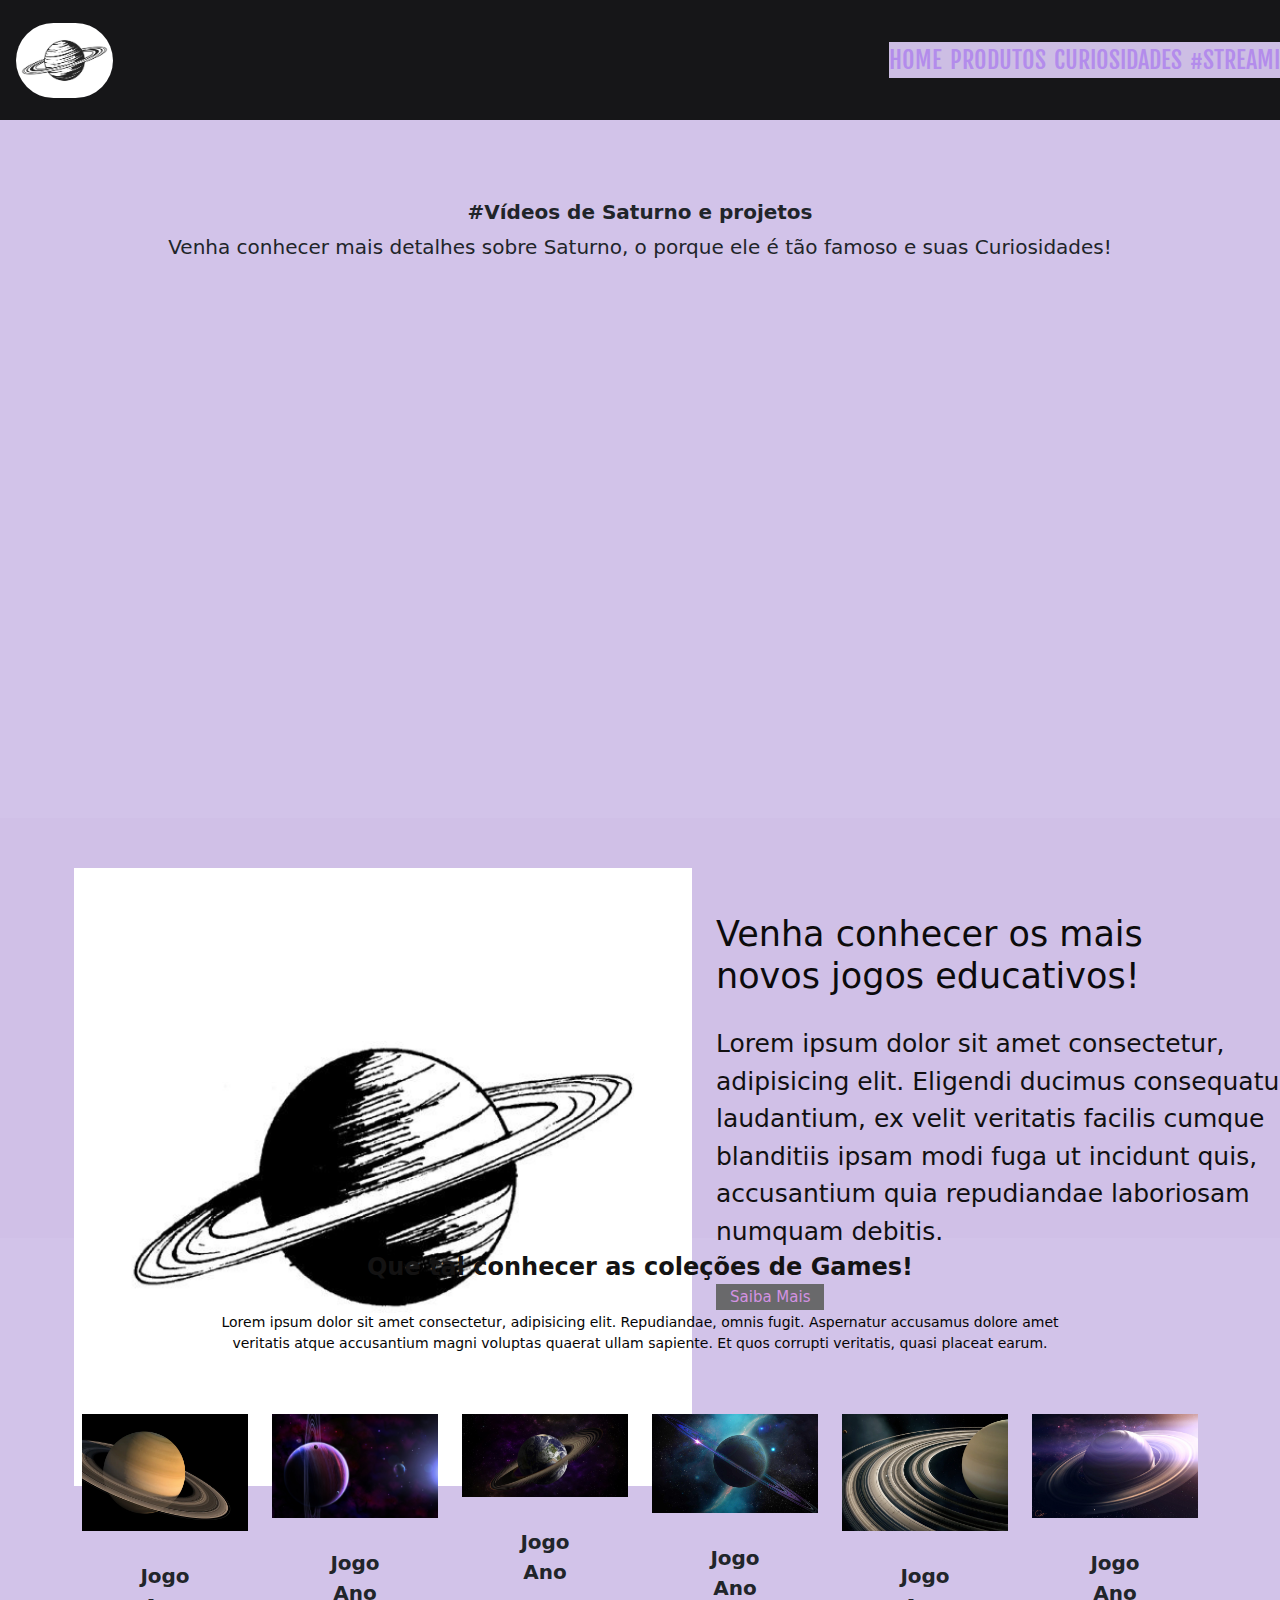
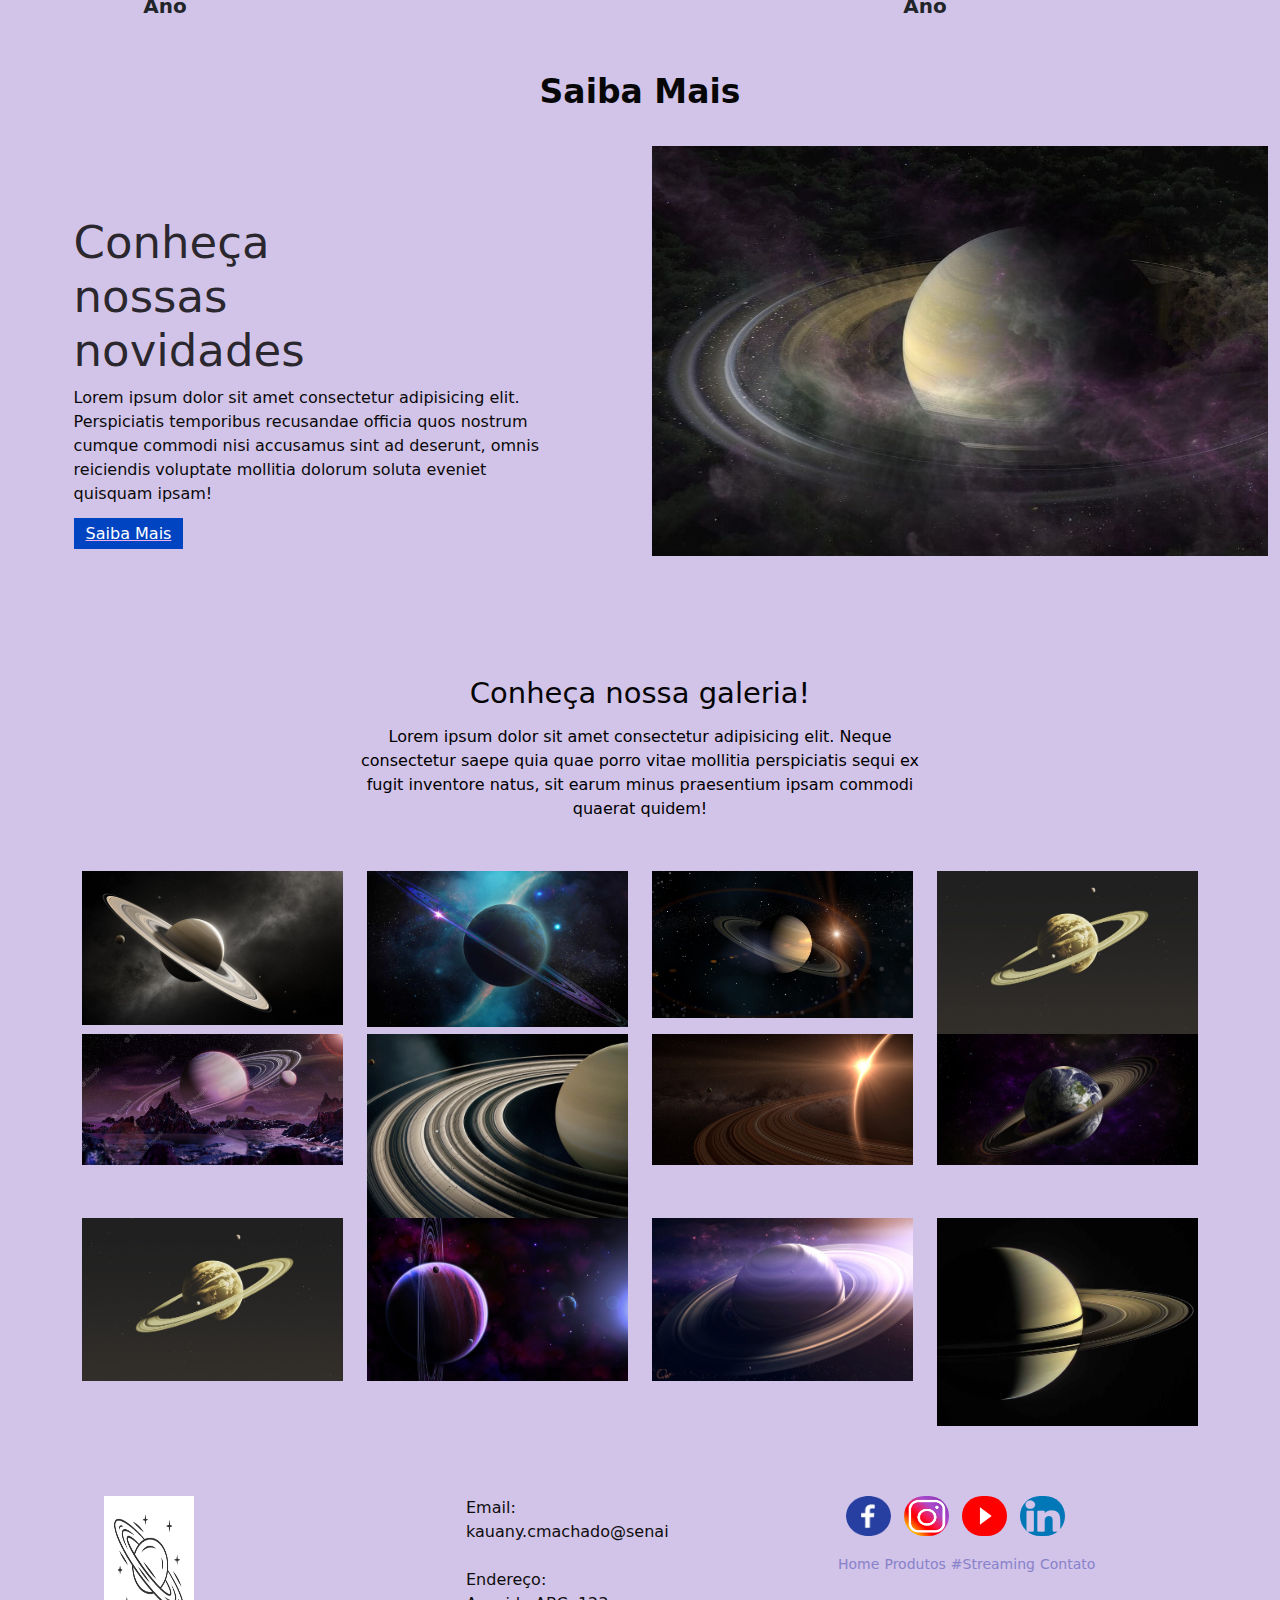
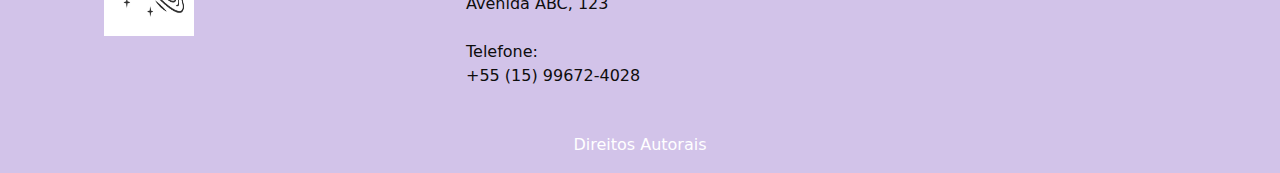
==== streaming.html @ 02e99caa "uptade prj saturno rev.10 > 20/05/2023" ====
<!DOCTYPE html>
<html lang="pt-br">

<head>
    <meta charset="UTF-8">
    <meta http-equiv="X-UA-Compatible" content="IE=edge">
    <meta name="viewport" content="width=device-width, initial-scale=1.0">
    <link rel="stylesheet" type="text/css" href="./bootstrap/css/bootstrap.min.css">
    <link rel="stylesheet" type="text/css" href="./css/style.css">
    <link rel="stylesheet" href="https://fonts.googleapis.com/css?family=Oswald">
    <title>..:: saturn planet ::..</title>
</head>

<body>
    <!--Aula 15/04/2023-->
    <!--Início Menu Responsivo-->
    <header id="header">
        <a id="logo" href="index.html"><img src="./img/bannerrr.jpg" alt="Logo saturno"></a>
        <nav id="nav">
            <button aria-label="Abrir Menu" id="btn-mobile" aria-haspopup="true" aria-controls="menu" aria-expanded="false">
                <span id="hamburger"></span>

            </button>
            <ul id="menu" role="menu">
                <li><a class="linkMenu" href="index.html">Home</a></li>
                <li><a class="linkMenu" href="produtos.html">Produtos</a></li>
                <li><a class="linkMenu" href="curiosidades.html">Curiosidades</a></li>
                <li><a class="linkMenu" href="streaming.html">#Streaming</a></li>
                <li><a class="linkMenu" href="contato.html">Contato</a></li>
            </ul>
        </nav>
    </header>
    <!--Fim Menu Responsivo--> 
    <!-- Início Texto Vídeos em Destaque -->
    <div class="embed-container">
        <div class="container">
            <div class="row d-flex justify-content-center">
                <section class="col-12">
                    <h2>#Vídeos de Saturno e projetos</h2>
                    <p>Venha conhecer mais detalhes sobre Saturno, o porque ele é tão famoso e suas Curiosidades!</p>
                </section>
            </div>
            <!-- Fim Texto Vídeos em Destaque -->
            <div class="row">
                <!-- Início Vídeo 1 -->
                <div class="col-lg-4 col-md-12 mb-4 mb-lg-0">
                    <iframe width="1237" height="696" src="https://www.youtube.com/embed/_7tU8-LHPDI" title="VIAJANDO PARA SATURNO E CONHECENDO SEUS MISTÉRIOS!!" frameborder="0" allow="accelerometer; autoplay; clipboard-write; encrypted-media; gyroscope; picture-in-picture; web-share" allowfullscreen></iframe>
                </div>
                <!-- Fim Vídeo 1 -->
                <!-- Alt + z >> Ativa as linhas abaixo [ Quebra Linha ]-->
                <!-- Início Vídeo 2 -->
                <div class="col-lg-4 col-md-12 mb-4 mb-lg-0">
                    <iframe width="1237" height="696" src="https://www.youtube.com/embed/G11OLF9OxC8" title="A origem dos anéis de Saturno" frameborder="0" allow="accelerometer; autoplay; clipboard-write; encrypted-media; gyroscope; picture-in-picture; web-share" allowfullscreen></iframe>
                </div>            
                <!-- Fim Vídeo 2 -->
                <!-- Início Vídeo 3 -->
                <div class="col-lg-4 col-md-12 mb-4 mb-lg-0">
                    <iframe width="1237" height="696" src="https://www.youtube.com/embed/WAzlczWpFuM" title="O Que a NASA Descobriu Sobre Saturno Até Agora!" frameborder="0" allow="accelerometer; autoplay; clipboard-write; encrypted-media; gyroscope; picture-in-picture; web-share" allowfullscreen></iframe>
                </div>            
                <!-- Fim Vídeo 3 -->
                <!-- Início Vídeo 4 -->
                <div class="col-lg-4 col-md-12 mb-4 mb-lg-0">
                    <iframe width="1237" height="696" src="https://www.youtube.com/embed/0u8Lj8rmQ-E" title="10 CURIOSIDADES SOBRE SATURNO" frameborder="0" allow="accelerometer; autoplay; clipboard-write; encrypted-media; gyroscope; picture-in-picture; web-share" allowfullscreen></iframe>
                </div> 
                <!-- Fim Vídeo 4 -->
                <!-- Início Vídeo 5 -->
                <div class="col-lg-4 col-md-12 mb-4 mb-lg-0">
                    <iframe width="1237" height="696" src="https://www.youtube.com/embed/lqgClAxvOzw" title="Planeta Saturno: tudo sobre o SENHOR DOS ANÉIS do nosso Sistema Solar" frameborder="0" allow="accelerometer; autoplay; clipboard-write; encrypted-media; gyroscope; picture-in-picture; web-share" allowfullscreen></iframe>
                </div>
                <!-- Fim Vídeo 5 -->
                <!-- Início Vídeo 6 -->
                <div class="col-lg-4 col-md-12 mb-4 mb-lg-0">
                    <iframe width="1237" height="696" src="https://www.youtube.com/embed/-KAVhVbdkB0" title="Se a Terra e Saturno Se Cruzassem, Qual Planeta Ganharia?" frameborder="0" allow="accelerometer; autoplay; clipboard-write; encrypted-media; gyroscope; picture-in-picture; web-share" allowfullscreen></iframe>
                </div>
                <!-- Fim Vídeo 6 -->
            </div>

        </div>

    </div>


    <!--Inicio Banner -->
    <div class="section-banner-home">
        <div class="container-fluid">
            <div class="row m-0">
                <div class="col-12 col-md-6">
                    <figure>
                        <img src="./img/banner 2.png" class="img-fluid" alt="banner-home">
                    </figure>
                </div>
                <div class="col-12 col-md-6">
                    <section class="texto-banner d-none d-md-block">
                        <h1> Venha conhecer os mais novos jogos educativos!</h1>
                        <p class="d-none d-md-block">Lorem ipsum dolor sit amet consectetur, adipisicing elit. Eligendi
                            ducimus consequatur laudantium, ex velit veritatis facilis cumque blanditiis ipsam modi fuga
                            ut incidunt quis, accusantium quia repudiandae laboriosam numquam debitis.</p>
                        <a href="produtos.html">Saiba Mais </a>
                    </section>
                </div>
            </div>
        </div>
    </div>
    <!--Fim Banner -->
    <!-- Inicio Destaque -->
    <div class="destaque">
        <div class="container">
            <div class="row d-flex justify-content-center">
                <!--Inicio da tag section do texto de destaque -->
                <section class="col-12">
                    <h2> Que tal conhecer as coleções de Games!</h2>
                    <p>Lorem ipsum dolor sit amet consectetur, adipisicing elit. Repudiandae, omnis fugit. Aspernatur
                        accusamus dolore amet veritatis atque accusantium magni voluptas quaerat ullam sapiente. Et quos
                        corrupti veritatis, quasi placeat earum.</p>
                </section>
                <!--Fim da tag section do texto de destaque -->
                <!-- Inicio imagem 1 -->
                <div class="col-6 col-md-2 pr-0">
                    <figure>
                        <a href="produtos.html"><img src="./img/en-saturno.webp" alt="figura-destaque" width="100%"></a>
                        <figcaption>Jogo <br> Ano</figcaption>
                    </figure>
                </div>
                <!--Fim da imagem 1 -->
                <!-- Inicio imagem 2 -->
                <div class="col-6 col-md-2 pr-0">
                    <figure>
                        <a href="produtos.html"><img src="./img/planets-darkness.jpg" alt="figura-destaque"
                                width="100%"></a>
                        <figcaption>Jogo <br> Ano</figcaption>
                    </figure>
                </div>
                <!--Fim da imagem 2 -->
                <!-- Inicio imagem 3 -->
                <div class="col-6 col-md-2 pr-0">
                    <figure>
                        <a href="produtos.html"><img src="./img/planeta terra.jpg" alt="figura-destaque"
                                width="100%"></a>
                        <figcaption>Jogo <br> Ano</figcaption>
                    </figure>
                </div>
                <!--Fim da imagem 3 -->
                <!-- Inicio imagem 4 -->
                <div class="col-6 col-md-2 pr-0">
                    <figure>
                        <a href="produtos.html"><img src="./img/saturno realista.jpg" alt="figura-destaque"
                                width="100%"></a>
                        <figcaption>Jogo <br> Ano</figcaption>
                    </figure>
                </div>
                <!--Fim da imagem 4 -->
                <!-- Inicio imagem 5 -->
                <div class="col-6 col-md-2 pr-0">
                    <figure>
                        <a href="produtos.html"><img src="./img/sistema saturno.webp" alt="figura-destaque"
                                width="100%"></a>
                        <figcaption>Jogo <br> Ano</figcaption>
                    </figure>
                </div>
                <!--Fim da imagem 5 -->
                <!-- Inicio imagem 6 -->
                <div class="col-6 col-md-2 pr-0">
                    <figure>
                        <a href="produtos.html"><img src="./img/world.jpeg" alt="figura-destaque" width="100%"></a>
                        <figcaption>Jogo <br> Ano</figcaption>
                    </figure>
                </div>
                <!--Fim da imagem 6 -->
                <div class="col-12">
                    <a href="#">Saiba Mais </a>
                </div>
                <!--Fim Saiba Mais -->
                </div>
            </div>
        </div>
        <!--Fim Destaque -->
        <!-- Início do texto das novidades -->
            <div class="novidades" id:="novidades-mobile">
                <div class="container-fluid">
                    <div class="row">
                        <div class="col-md-6">
                            <section class="text-body">
                                <h2>Conheça nossas novidades</h2>
                                <p>Lorem ipsum dolor sit amet consectetur adipisicing elit. Perspiciatis temporibus
                                    recusandae officia quos nostrum cumque commodi nisi accusamus sint ad deserunt,
                                    omnis reiciendis voluptate mollitia dolorum soluta eveniet quisquam ipsam!</p>
                                <a class="btn-banner" href="#" target="_blank">Saiba Mais</a>
                            </section>
                        </div>
                        <!-- Fim do texto novidades -->
                        <!-- Início da imagem novidades -->
                        <div class="col-md-6">
                            <figure>
                                <img src="./img/astrologia jpg.jpg" class="img-fluid" alt="banner-home">
                            </figure>
                        </div>
                        <!-- Fim da imagem novidades -->
                    </div>
                </div>
            </div>
            <!-- Início Galeria -->
            <div class="galeria d-flex align-itens-center">
                <div class="container">
                    <div class="row">
                        <!--Início texto Galerias -->
                        <div class="col-12">
                            <section class="texto-galeria">
                                <h2>Conheça nossa galeria!</h2>
                                <p>Lorem ipsum dolor sit amet consectetur adipisicing elit. Neque
                                    consectetur saepe quia quae porro vitae mollitia perspiciatis sequi
                                    ex fugit inventore natus, sit earum minus praesentium ipsam commodi
                                    quaerat quidem!</p>
                            </section>
                        </div>
                        <!-- Fim texto galerias -->
                        <!-- Inicio Imagem 1 da galeria -->
                        <div class="gallery-col-6 col-md-3">
                            <img src="./img/planet saturn.jpg" class="img-fluid" alt="img-galeria">
                        </div>
                        <!--Fim Imagem 1 da galeria -->
                        <!-- Inicio Imagem 2 da galeria -->
                        <div class="gallery-col-6 col-md-3">
                            <img src="./img/saturno realista.jpg" class="img-fluid" alt="img-galeria">
                        </div>
                        <!--Fim Imagem 2 da galeria -->
                        <!-- Inicio Imagem 3 da galeria -->
                        <div class="gallery-col-6 col-md-3">
                            <img src="./img/planeta.jpg" class="img-fluid" alt="img-galeria">
                        </div>
                        <!--Fim Imagem 3 da galeria -->
                        <!-- Inicio Imagem 4 da galeria -->
                        <div class="gallery-col-6 col-md-3">
                            <img src="./img/saturn.jpg" class="img-fluid" alt="img-galeria">
                        </div>
                        <!--Fim Imagem 4 da galeria -->
                        <!-- Inicio Imagem 5 da galeria -->
                        <div class="gallery-col-6 col-md-3">
                            <img src="./img/planeta aneis.avif" class="img-fluid" alt="img-galeria">
                        </div>
                        <!--Fim Imagem 5 da galeria -->
                        <!-- Inicio Imagem 6 da galeria -->
                        <div class="gallery-col-6 col-md-3">
                            <img src="./img/sistema saturno.webp" class="img-fluid" alt="img-galeria">
                        </div>
                        <!--Fim Imagem 6 da galeria -->
                        <!-- Inicio Imagem 7 da galeria -->
                        <div class="gallery-col-6 col-md-3">
                            <img src="./img/anillos saturno.jpg" class="img-fluid" alt="img-galeria">
                        </div>
                        <!--Fim Imagem 7 da galeria -->
                        <!-- Inicio Imagem 8 da galeria -->
                        <div class="gallery-col-6 col-md-3">
                            <img src="./img/planeta terra.jpg" class="img-fluid" alt="img-galeria">
                        </div>
                        <!--Fim Imagem 8 da galeria -->
                        <!-- Inicio Imagem 9 da galeria -->
                        <div class="gallery-col-6 col-md-3">
                            <img src="./img/saturn.jpg" class="img-fluid" alt="img-galeria">
                        </div>
                        <!--Fim Imagem 9 da galeria -->
                        <!-- Inicio Imagem 10 da galeria -->
                        <div class="gallery-col-6 col-md-3">
                            <img src="./img/planets-darkness.jpg" class="img-fluid" alt="img-galeria">
                        </div>
                        <!--Fim Imagem 10 da galeria -->
                        <!-- Inicio Imagem 11 da galeria -->
                        <div class="gallery-col-6 col-md-3">
                            <img src="./img/world.jpeg" class="img-fluid" alt="img-galeria">
                        </div>
                        <!--Fim Imagem 11 da galeria -->
                        <!-- Inicio Imagem 12 da galeria -->
                        <div class="gallery-col-6 col-md-3">
                            <img src="./img/aneis saturno.jpg" class="img-fluid" alt="img-galeria">
                        </div>
                        <!--Fim Imagem 12 da galeria -->
                    </div>
                </div>
            </div>
    <!--Fim da Galeria -->
    <!-- Início footer -->
    <footer class="rodape">
        <div class="container">
            <div class="row m-0">
                <!-- Início Logo -->
                
                <div id="logo-rodape" class="col-md-4">
                    <figure>
                        <img src="./img/logo 2.jpg" alt="logo_rodape" width="40%">
                    </figure>
                </div>
                <!-- Fim Logo -->
                <!-- Início Texto -->
                <div class="col-md-4">
                    <div class="info-contato">
                        <p>Email:</p>
                        <p>kauany.cmachado@senai</p><br>
                        <p>Endereço:</p>
                        <p>Avenida ABC, 123</p><br>
                        <p>Telefone:</p>
                        <p>+55 (15) 99672-4028</p>
                    </div>
                </div>
                <!-- Fim Texto -->
                <!-- Início das Mídias Sociais -->
                <!-- Alt + Shift + Seta para baixo > Duplica Linha -->
                <!-- Ctrl + Space > Mostra o caminho do objeto dentro de SRC -->
                <div class="col-md-4">
                    <figure class="redes-sociais">
                        <a href="#"><img src="img/face.png" alt="Facebook"></a>
                        <a href="#"><img src="img/insta.png" alt="Instagram"></a>
                        <a href="#"><img src="img/youtube.png" alt="YouTube"></a>
                        <a href="#"><img src="img/linkedin.png" alt="Linkedin"></a>
                    </figure>
                    <br>
                    <a href="index.html">Home</a>
                    <a href="produtos.html">Produtos</a>
                    <a href="streaming.html">#Streaming</a>
                    <a href="contato.html">Contato</a>
                </div>
                <!-- Fim Mídias Sociais -->
                <!-- Início Direitos Autorais -->
                <div class="col-12">
                    <p class="direitos">Direitos Autorais</p>
                </div>
                <!-- Fim Direitos Autorais -->
            </div>
        </div>
    </footer>
    <!-- Fim Rodape -->

</body>

<script type="text/javascript" src="./bootstrap/js/bootstrap.min.js"></script>

<script type="text/javascript" src="./js/script_menu.js"></script>

</html>
---- css/style.css ----
@import url(https://fonts.googleapis.com/css?family=Fjalla+One);
/* Aula 01-04-03*/

body, ul{
    margin:0px;
    padding:0px;
    background-color: rgba(209, 194, 233, 0.979);
}

#header #menu a{
    color: rgba(179, 139, 236, 0.979);
    text-decoration: none;
    font-family:'Fjalla One';
    text-transform: uppercase;
    font-size: 1.5em;
    transition: 0.3s;
}
#header #menu a:hover{
font-size: 2em;
transition:0.3s;
text-shadow: 4px 4px 6px #aa99aaec;
}

#logo img:hover {
   box-shadow:4px  4px 6px rgba(188, 164, 212, 0.979);
   transition:0.3;
}
#logo img{
    float: left;
    height: 75px;
    position: relative;
    top: 0px ;
    left: 0px;
    border-radius: 95px; /* Criar borda circular na imagem */
}
#header {
    width: 110%;
    position: relative;
    z-index: 90;
    box-sizing: border-box;
    height: 120px;
    padding: 1rem;
    display: flex;
    align-items: center;
    justify-content: space-between;
    background: rgba(18, 18, 19, 0.979);
}
#menu {
    display: flex;
    list-style: none;
    gap: 0.5rem;
}
#btn-mobile {
    display: none;
}
/*
#carouselExampleInterval {
    position: relative;
    z-index: 10;
    padding-top: 5px;
} 
*/
#carouselExampleInterval {
    position: relative;
    z-index: 10;
    margin-left: 5px;
    margin-left: 10px;
    margin-right: 10px;
    box-shadow: 6px 6px 8px #000000b4;
    transition: 0.3;
    place-items: normal legacy;
    margin-block: 10px;
    height: auto;
}
#carouselExampleInterval .carousel-inner img {
    max-height: 600px;
    width: 100%;
}
@media (max-width: 600px) {
    #menu {
        display: block;
        position: absolute;
        width: 15em;
        top: 70px;
        right: 0px;
        background: rgb(102, 96, 96);
        transition: 0.6s;
        z-index: 1000;
        height: 0px;
        padding-left: 5px;
        visibility: hidden;
        overflow-y: hidden;
    }
    #menu li {
        padding-top: 30px;
        padding-bottom: 0px;
        margin: 0 1rem;
        border-bottom: 2px solid rgba(197, 190, 190, 0.986);
    }
    #nav.active #menu {
        height: calc(100vh - 70px);
        visibility: visible;
        overflow-y: hidden; 
    }
    #btn-mobile {
        display: flex;
        padding: 0.5rem 1rem;
        font-size: 1rem;
        border: none;
        background: none;
        cursor: pointer;
        gap: 0.5rem;
    }
    #hamburger {
        border-top: 2px solid; /* Melhorando o hamburger >> Espessura de cada linha */
        width: 35px; /* Melhorando o hamburger >> Largura */
        color: white; /* Alterando a cor do hamburger */
    }
    #hamburger::after,
    #hamburger::before {
        content: '';
        display: block;
        width: 30px; /* Melhorando o hamburger >> Largura */
        height: 2px;
        background: currentColor;
        margin-top: 5px; /* Melhorando o hamburger >> Espaçamento entre o hamburger */
        transition: 0.4s;
        position: relative;
        border-top: 2px solid; /* Melhorando o hamburger >> Espessura de cada linha */
    }
    #nav.active #hamburger {
        border-top-color: transparent;
    }
    #nav.active #hamburger::before {
        transform: rotate (135deg);
    }
    #nav.active #hamburger::after {
        transform: rotate(-135deg);
        top: -10px;
    }
}

/* Estilo CSS Banner */
.section-banner-home {
width: 110%;
height: 420px;
margin-top: 100px;
padding: 50px;
background-color: rgba(208, 192, 231, 0.979);
}
.section-banner-home img {
height: 100;
width: 100;
}
.section-banner-home .texto-banner {
    margin-top: 45px;
    font-size: 20px;
}
.section-banner-home .texto-banner h1 {
    font-size: 35px;
    width: 70%;
    font-weight: 400;
    padding-bottom: 20px;
    color: rgb(12, 11, 12)
}
.section-banner-home .texto-banner p{
    font-size: 25px;
    margin-bottom: 30px;
    color:rgb(17, 16, 17);
}
.section-banner-home .texto-banner a{
    color: rgb(211, 146, 226);
    text-decoration: none;
    background-color: rgb(105, 105, 107);
    padding: 4px 14px;
    font-size: 15px;
}
.section-banner-home .texto-banner a:hover {
    color:rgb(207, 115, 235);
    text-shadow: 2px 2px 4px #1d1b1bbd;
    font-size: 18px;
    font-weight: bold;
}
/* Fim CSS Banner */

/* CSS Destaque */
.destaque h2 {
    margin-top: 15px;
    text-align: center;
    font-size: 24px;
    font-weight: bold;
    color:rgb(20, 19, 19);
}
.destaque p {
    width: 77%;
    text-align: center;
    font-size: 14px;
    margin: 30px auto;
    color:rgb(5, 5, 5);
}
.destaque figcaption {
    font-size: 20px;
    color: 2px 2px 4px rgb(14, 13, 14);
    text-decoration:none;
    font-weight: bold;
    text-align: center;
}
.destaque a {
    justify-content: center;
    display: flex;
    text-decoration: none;
    color:rgb(7, 7, 7);
    font-size: 33px;
    font-weight: bold;
    margin: 30px 0;
}
/* Fim CSS Destaque */

/* CSS Novidades */
.novidades .text-body {
    width: 80%;
    margin: 70px auto;
}
.novidades h2 {
    color:rgba(12, 12, 12, 0.863);
    font-size: 45px;
    width: 75px;
}
.novidades p {
    color: rgb(10, 10, 10)
}
.novidades a {
    color: rgb(255, 255, 255);
    text-decoration: underline;
    text-decoration-color: rgb(235, 175, 235);
    padding: 6px 12px;
    background-color: rgb(0, 68, 194) ;
    font-weight: 400;
}
/* Fim CSS Novidades */

/* Início CSS Galerias */

.galeria {
    margin: 60px auto 20px;
}
.galeria h2 {
    text-align: center;
    font-size: 29px;
    color:rgb(5, 5, 5);
}
.galeria p {
    text-align: center;
    width: 50%;
    margin: 14px auto 50px;
    color: rgb(0, 0, 0);
}
.galeria .gallery {
    width: 30px;
    margin: 14px auto 50px;
}
.galeria .gallery img{
    height: 70px;
}
/* Fim CSS Galerias */

/* Início CSS Footer */

.rodape {
    padding: 50px 50px 0;
}
.rodape .container #logo-rodape img {
    height: 140px;
    width: 100px;
    padding-left: 10px;
    transition: transform .3s;
    display: block;
}
.rodape .container img:hover {
    transform: scale(1.5);
    box-shadow: 0 0 10px rgba(0,0,0,0.2)
}
.rodape .info-contato p {
    margin: 0px;
    color: rgb(14, 13, 13);
}
.rodape a {
    text-decoration: none;
    color: #8782c9;
    font-size: 14px;
}
.rodape a:hover {
    font-weight: bold;
}
.rodape .redes-sociais {
    display: inline-block;
}
.rodape .redes-sociais img {
    width: 45px;
    height: 40px;
    padding-left: 0;
    margin-left: 0.5rem;
    transition: transform .3s;
    border-radius: 110px; /* Arredondando div do objeto redes sociais */
}
.rodape .redes-sociais img:hover {
    transform: scale(1.5);
    box-shadow: 0 0 10px rgba(187, 180, 180, 0.2)
}
.rodape p.direitos {
    text-align: center;
    margin-top: 45px;
    color: white;
}
/* Início CSS Streaming */

.embed-container {
    position: relative;
    padding-bottom: 0;
    height: alto;
    max-width: 100%;
    margin-top: 0;
    margin-bottom: 0;
    padding-top: 80px;
    padding-left: 30px;
    padding-right: 30px;
    display: flex;
}
.embed-container h2 {
    text-align: center;
    font-size: 20px;
    font-weight: bold;
}
.embed-container p {
    text-align: center;
    font-size: 20px;
}
.embed-container iframe {
    position: relative;
    top: 0;
    left: 0;
    width: 100%;
    height: 200px;
    border-radius: 1rem;
    box-shadow: gray 0.5 0.5 0.3em;
    transition: .3s;
    display: flex;
}
.embed-container iframe:hover {
    flex: 1;
    z-index: 1;
    transform: scale(1.5);
    box-shadow: 0 0 10px rgba(0, 0, 0, 0.446);
}
.embed-container .col-lg-4 {
    margin-top: 20px;
}
/* Fim CSS Streaming */
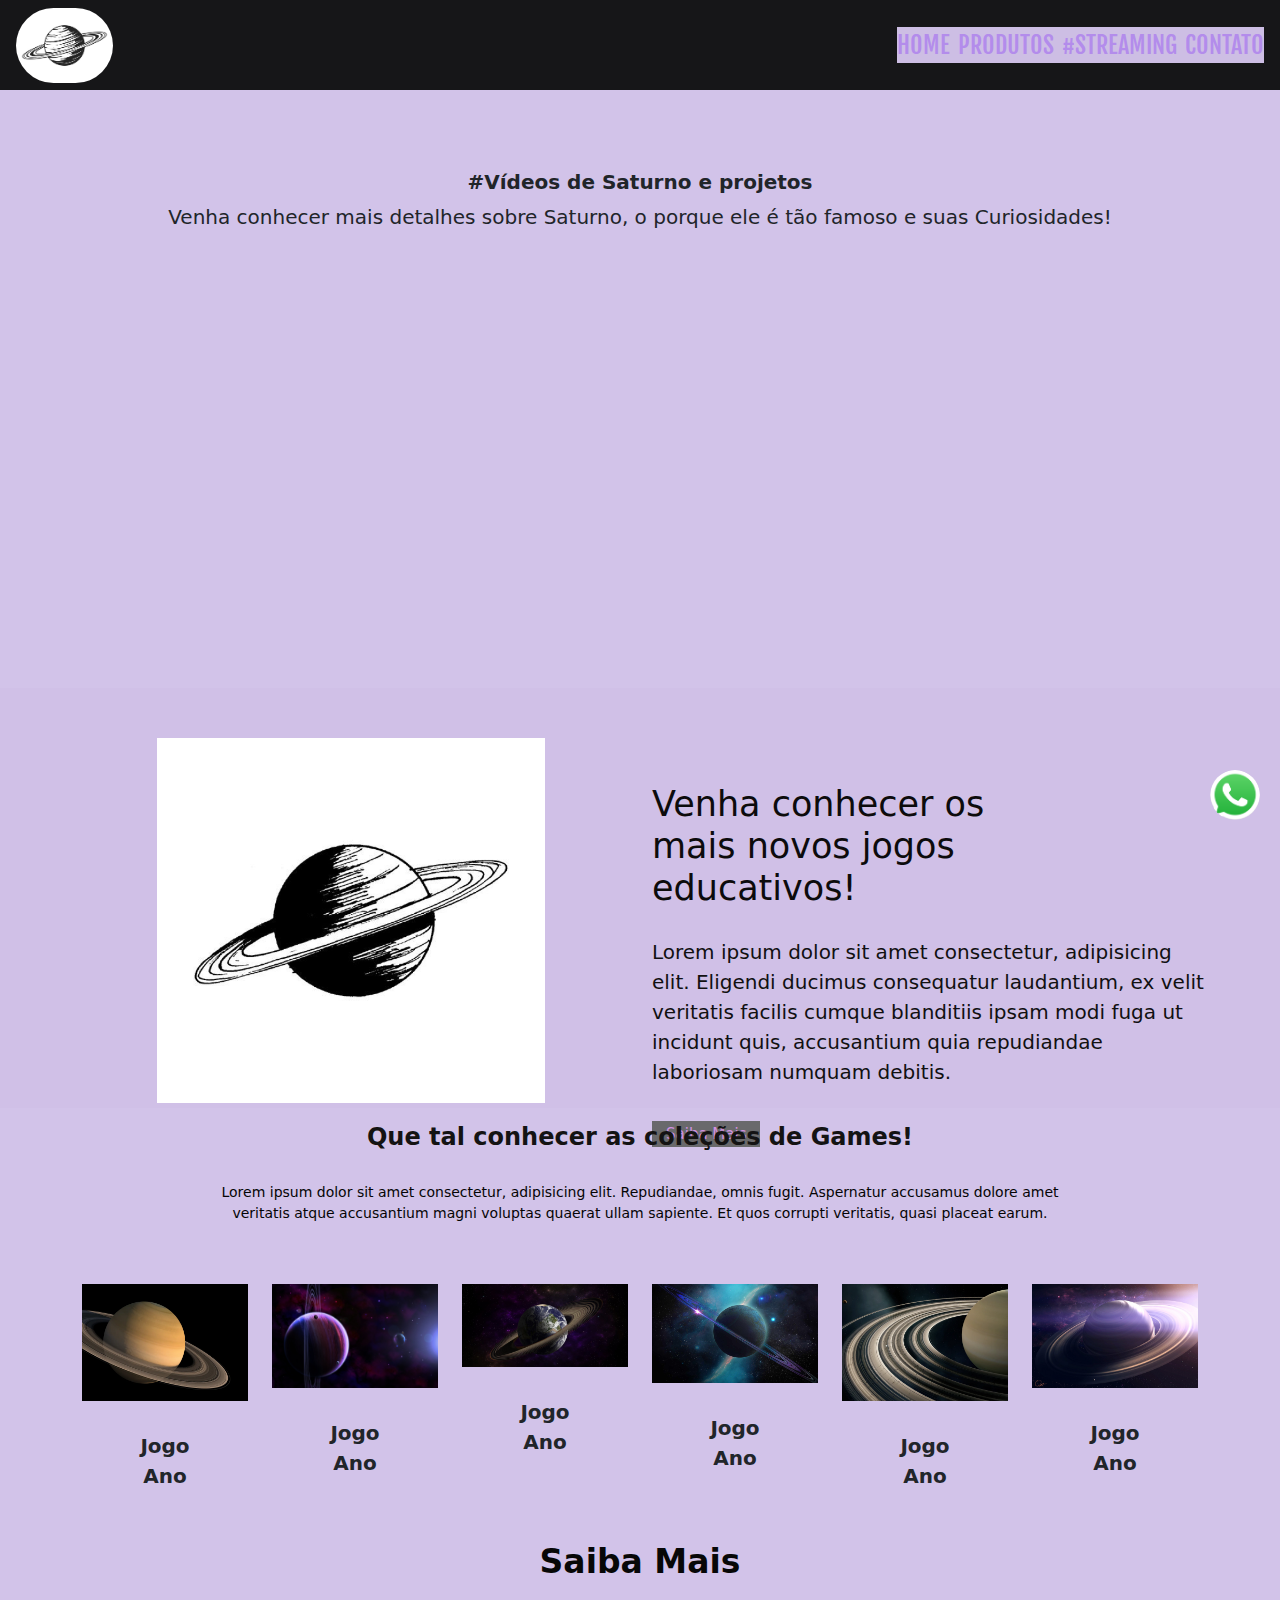
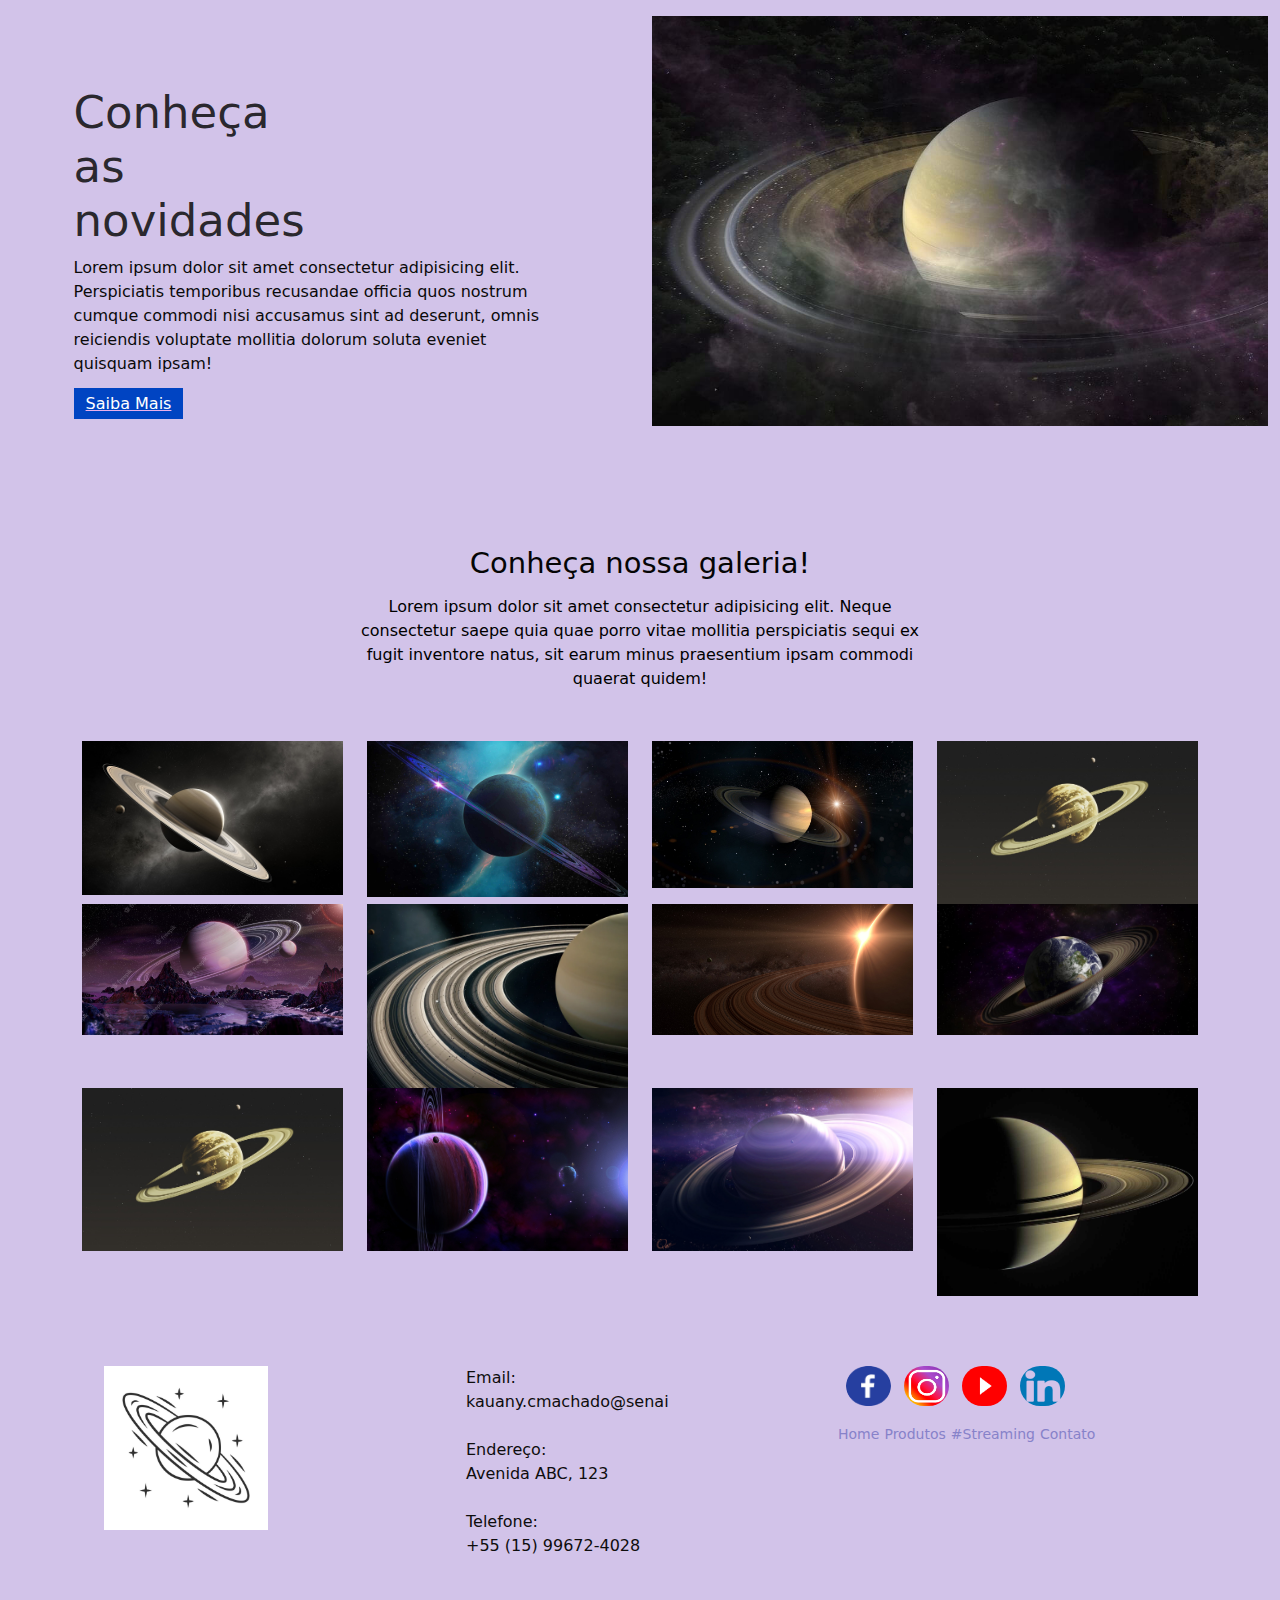
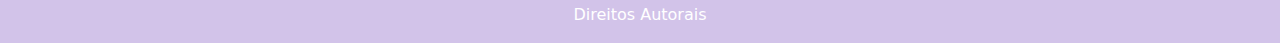
==== commit 04769e66: "update prj discovery space rev.13 > 03/06/2023" ====
--- a/streaming.html
+++ b/streaming.html
@@ -22,11 +22,10 @@
 
             </button>
             <ul id="menu" role="menu">
-                <li><a class="linkMenu" href="index.html">Home</a></li>
-                <li><a class="linkMenu" href="produtos.html">Produtos</a></li>
-                <li><a class="linkMenu" href="curiosidades.html">Curiosidades</a></li>
-                <li><a class="linkMenu" href="streaming.html">#Streaming</a></li>
-                <li><a class="linkMenu" href="contato.html">Contato</a></li>
+                <li><a class="linkMenu" href="./index.html">Home</a></li>
+                <li><a class="linkMenu" href="./produtos.html">Produtos</a></li>
+                <li><a class="linkMenu" href="./streaming.html">#Streaming</a></li>
+                <li><a class="linkMenu" href="./contato.html">Contato</a></li>
             </ul>
         </nav>
     </header>
@@ -180,7 +179,7 @@
                     <div class="row">
                         <div class="col-md-6">
                             <section class="text-body">
-                                <h2>Conheça nossas novidades</h2>
+                                <h2>Conheça as novidades</h2>
                                 <p>Lorem ipsum dolor sit amet consectetur adipisicing elit. Perspiciatis temporibus
                                     recusandae officia quos nostrum cumque commodi nisi accusamus sint ad deserunt,
                                     omnis reiciendis voluptate mollitia dolorum soluta eveniet quisquam ipsam!</p>
@@ -277,6 +276,15 @@
                 </div>
             </div>
     <!--Fim da Galeria -->
+
+    <!-- Início Whatsapp -->
+    <div class="whatsapp">
+        <div class="container-grid logo-whats">
+            <a target="_blank" href="https://api.whatsapp.com/send?phone=5515996724028&text=Ol%C3%A1,%20estou%20navegando%20no%20site%20Saturn%20Planet%20e%20gostaria%20de%20mais%20informa%C3%A7ooes!"><img src="./img/whats.png" class="quica" alt="Contato Whatsapp"></a>
+        </div>
+    </div>
+    <!-- Fim Whatsapp -->
+
     <!-- Início footer -->
     <footer class="rodape">
         <div class="container">
@@ -306,10 +314,10 @@
                 <!-- Ctrl + Space > Mostra o caminho do objeto dentro de SRC -->
                 <div class="col-md-4">
                     <figure class="redes-sociais">
-                        <a href="#"><img src="img/face.png" alt="Facebook"></a>
-                        <a href="#"><img src="img/insta.png" alt="Instagram"></a>
-                        <a href="#"><img src="img/youtube.png" alt="YouTube"></a>
-                        <a href="#"><img src="img/linkedin.png" alt="Linkedin"></a>
+                        <a href="#"><img src="./img/face.png" alt="Facebook"></a>
+                        <a href="#"><img src="./img/insta.png" alt="Instagram"></a>
+                        <a href="#"><img src="./img/youtube.png" alt="YouTube"></a>
+                        <a href="#"><img src="./img/linkedin.png" alt="Linkedin"></a> 
                     </figure>
                     <br>
                     <a href="index.html">Home</a>
--- a/css/style.css
+++ b/css/style.css
@@ -34,11 +34,11 @@
     border-radius: 95px; /* Criar borda circular na imagem */
 }
 #header {
-    width: 110%;
+    width: 100%;
     position: relative;
     z-index: 90;
     box-sizing: border-box;
-    height: 120px;
+    height: 90px;
     padding: 1rem;
     display: flex;
     align-items: center;
@@ -73,7 +73,7 @@
     height: auto;
 }
 #carouselExampleInterval .carousel-inner img {
-    max-height: 600px;
+    max-height: auto;
     width: 100%;
 }
 @media (max-width: 600px) {
@@ -120,7 +120,7 @@
     #hamburger::before {
         content: '';
         display: block;
-        width: 30px; /* Melhorando o hamburger >> Largura */
+        width: 35px; /* Melhorando o hamburger >> Largura */
         height: 2px;
         background: currentColor;
         margin-top: 5px; /* Melhorando o hamburger >> Espaçamento entre o hamburger */
@@ -136,21 +136,23 @@
     }
     #nav.active #hamburger::after {
         transform: rotate(-135deg);
-        top: -10px;
+        top: -7px;
     }
 }
 
 /* Estilo CSS Banner */
 .section-banner-home {
-width: 110%;
+width: 100%;
 height: 420px;
-margin-top: 100px;
+margin-top: 0px;
 padding: 50px;
 background-color: rgba(208, 192, 231, 0.979);
 }
 .section-banner-home img {
-height: 100;
-width: 100;
+    max-height: 365px;
+    width: 70%;
+    display: block;
+    margin: auto;
 }
 .section-banner-home .texto-banner {
     margin-top: 45px;
@@ -164,7 +166,7 @@
     color: rgb(12, 11, 12)
 }
 .section-banner-home .texto-banner p{
-    font-size: 25px;
+    font-size: 20px;
     margin-bottom: 30px;
     color:rgb(17, 16, 17);
 }
@@ -270,8 +272,8 @@
     padding: 50px 50px 0;
 }
 .rodape .container #logo-rodape img {
-    height: 140px;
-    width: 100px;
+    height: 50%;
+    width: 50%;
     padding-left: 10px;
     transition: transform .3s;
     display: block;
@@ -317,7 +319,7 @@
 .embed-container {
     position: relative;
     padding-bottom: 0;
-    height: alto;
+    height: auto;
     max-width: 100%;
     margin-top: 0;
     margin-bottom: 0;
@@ -355,4 +357,163 @@
 .embed-container .col-lg-4 {
     margin-top: 20px;
 }
-/* Fim CSS Streaming */+/* Fim CSS Streaming */
+
+/* Início CSS Contato */
+.contato {
+    margin-top: 50px;
+}
+.form_main {
+    width: 100%;
+}
+.form_main h4 {
+    font-family: system-ui, -apple-system, BlinkMacSystemFont, 'Segoe UI', Roboto, Oxygen, Ubuntu, Cantarell, 'Open Sans', 'Helvetica Neue', sans-serif;
+    font-size: 20px;
+    font-weight: 300;
+    margin-top: 22px;
+    margin-bottom: 15px;
+    text-transform: uppercase;
+}
+.col-md-6 #txt-local {
+    border-bottom: 1px solid #706cf6;
+    margin-bottom: 16px;
+    position: relative;
+}
+.text-left {
+    border-bottom: 1px solid #706cf6;
+    padding-bottom: 9px;
+    position: relative;
+}
+.text-left span {
+    background: #ccc none repeat scroll 0 0;
+    bottom: -2px;
+    height: 3px;
+    left: 0;
+    position: absolute;
+    width: 0px;
+}
+.form-horizontal {
+    border-radius: 107px;
+    padding: 6px;
+}
+.form-control[type="text"] {
+    border: 1px solid #ccc;
+    margin: 10px 0;
+    padding: 10px 0 10px 5px;
+    width: 100%;
+}
+.form-control[type="email"] {
+    border: 1px solid #ccc;
+    margin: 10px 0;
+    padding: 10px 0 10px 5px;
+    width: 100%;
+}
+.form-control-msg[type="text"] {
+    margin: 10px 0 0;
+    padding: 10px 0 10px 5px;
+    width: 100%;
+}
+.formbutton[type="submit"] {
+    -moz-box-shadow: inset 0px 1px 0px 0px #87c0e6;
+    -webkit-box-shadow: inset 0px 1px 0px 0px #87c0e6;
+    box-shadow: inset 0px 1px 0px 0px #87c0e6;
+    background-color: #297ee6;
+    display: inline-block;
+    border: 1px solid #2489d6;
+    border-radius: 25px;
+    color: #fff;
+    font-size: 16px;
+    font-style: normal;
+    line-height: 35px;
+    margin: 10px 0;
+    padding: 0;
+    text-transform: uppercase;
+    width: 30%;
+}
+.formbutton:hover {
+    background-color: #31a1de;
+}
+.formbutton:active {
+    position: relative;
+    top: 1px;
+}
+.txt2:hover {
+    background: rgba(0, 0, 0, 0) none repeat scroll 0 0;
+    color: #5793ef;
+    transition: all 0.5s ease 0s;
+}
+/* Fim CSS Contato */
+
+/* Início CSS Map */
+.map {
+    width: 100%;
+    height: 400px;
+}
+.map iframe {
+    width: 100%;
+    height: 100%;
+}
+/* Fim CSS Map */
+
+/* Início CSS Whats */
+.whatsapp {
+    position: fixed;
+    z-index: 2;
+    /* top: 200px; */
+    right: 20px;
+    bottom: 80px;
+    
+}
+.whatsapp img {
+    height: 60px;
+    
+}
+/* Inicio Efeito Whats quicando */
+.whatsapp .quica {
+    border-radius: 100%;
+    width: 50px;
+    height: 50px;
+    animation: quica .4s cubic-bezier(.53, -0.03, .67, 1.06);
+    animation-direction: alternate;
+    animation-iteration-count: infinite;
+}
+@keyframes quica {
+    0% {
+        transform:translateY(0px);
+}
+100% {
+    transform: translateY(100%);
+    width: 70px;
+    height: 40px;
+}
+}
+/* Inicio Efeito Whats Quicando */
+
+/* Fim Css Whats */
+
+/* Inicio CSS Card Produtos */
+.text-center .mb-5 {
+    margin-top: 20px;
+}
+.card img {
+    max-height: 300px;
+    width: 100%;
+}
+.mask {
+    position: absolute;
+    top: 0;
+    left: 0;
+    right: 0;
+    bottom: 0;
+    overflow: hidden;
+    width: 100%;
+    height: 100%;
+    background-attachment: fixed;
+}
+.overlay .mask {
+    opacity: 0;
+    transition: all .4s ease-in-out;
+}
+.mask:hover {
+    opacity: 0;
+}